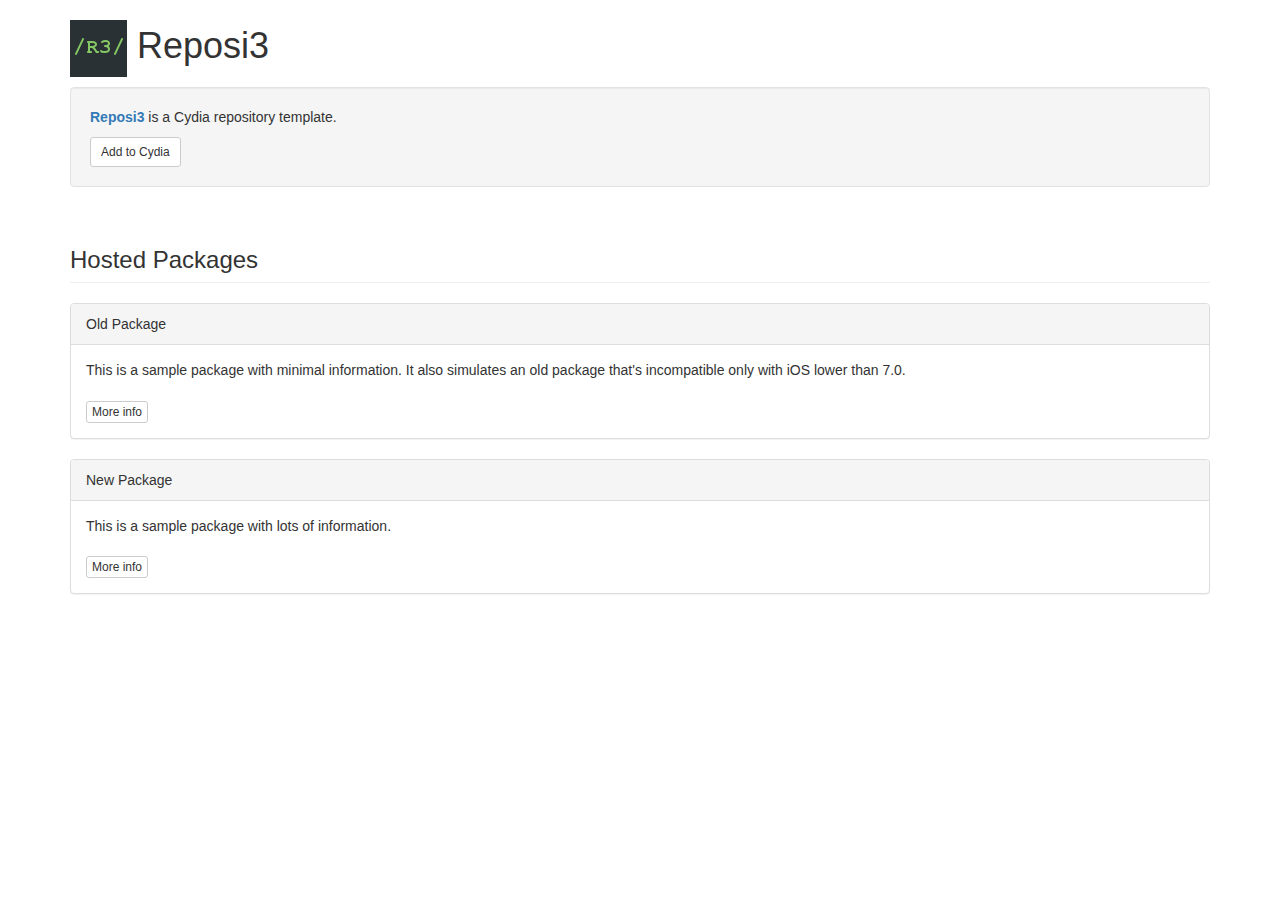
==== repo/index.html @ 71db7492 "New template in repo folder" ====
<!DOCTYPE html>
<html lang="en">
<head>
  <title>Reposi3</title>
  <meta charset="utf-8">
  <meta name="viewport" content="width=device-width, initial-scale=1">
  <link rel="stylesheet" href="https://maxcdn.bootstrapcdn.com/bootstrap/3.3.5/css/bootstrap.min.css">
  <script src="https://ajax.googleapis.com/ajax/libs/jquery/2.1.3/jquery.min.js"></script>
</head>
<body>

<div class="container">
	<h1><img src="CydiaIcon.png"> Reposi3</h1>
</div>

<div class="container">
	<div class="well">
		<p><span class="text-primary"><b>Reposi3</span></b> is a Cydia repository template.</p>
		<a class="btn btn-sm btn-default" href="cydia://url/https://cydia.saurik.com/api/share#?source=https://supermamon.github.io/Reposi3/">Add to Cydia</a>
	</div>
</div>

<div class="container">
  <h3 id="wells" class="page-header">Hosted Packages</h3>
</div>

<div class="container">
	<div class="panel panel-default">
	  <div class="panel-heading">Old Package</div>
	  <div class="panel-body">
		This is a sample package with minimal information. 
		It also simulates an old package that's incompatible only with iOS lower than 7.0.<br /><br />
		<a class="btn btn-xs btn-default" href="depictions/?p=com.supermamon.oldpackage">More info</a>
	  </div>
	</div>
	
	<div class="panel panel-default">
	  <div class="panel-heading">New Package</div>
	  <div class="panel-body">
		This is a sample package with lots of information.<br /><br />
		<a class="btn btn-xs btn-default" href="depictions/?p=com.supermamon.newpackage">More info</a>
	  </div>
	</div>
</div>

</body>
</html>
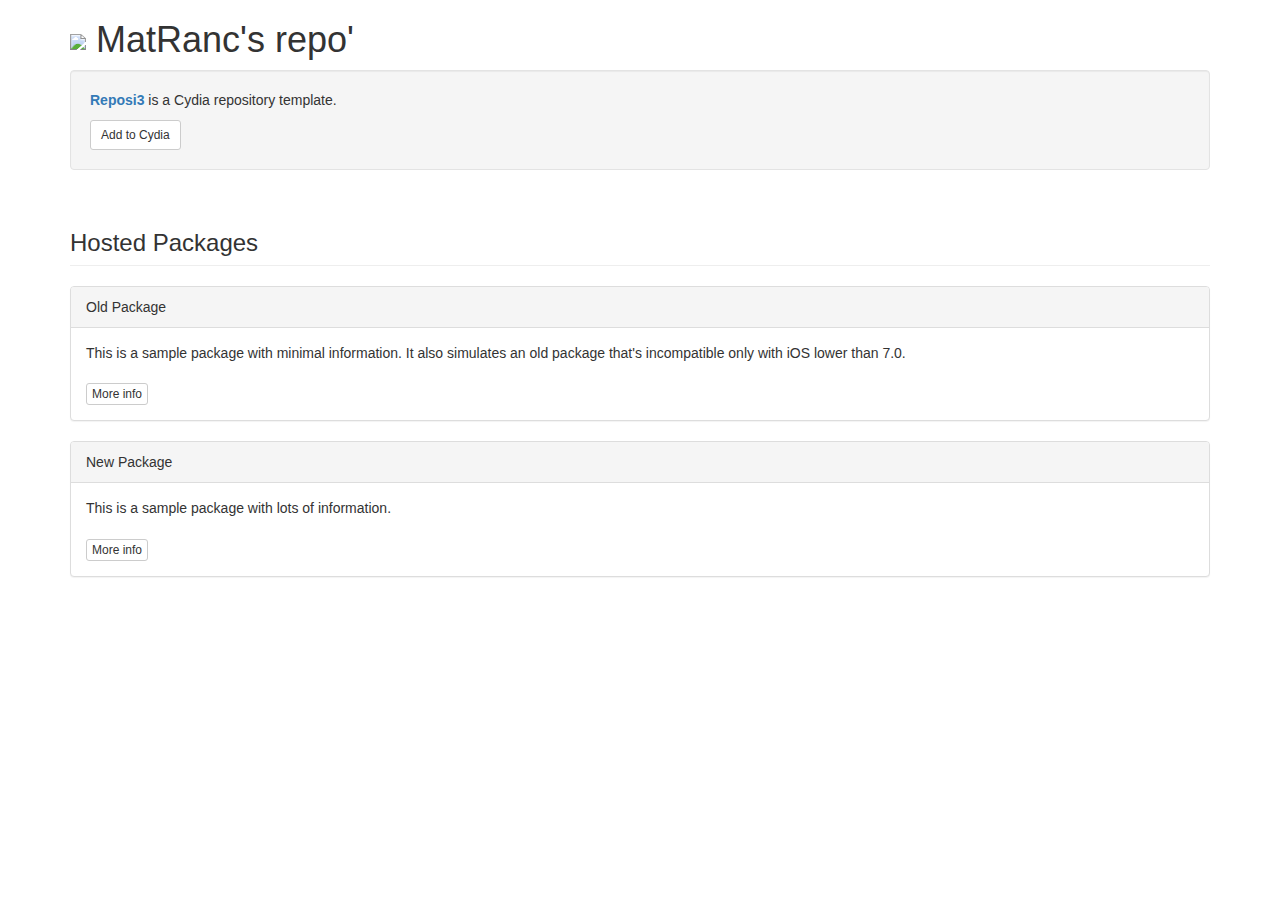
==== commit f612810d: "changed names" ====
--- a/repo/index.html
+++ b/repo/index.html
@@ -1,7 +1,7 @@
 <!DOCTYPE html>
 <html lang="en">
 <head>
-  <title>Reposi3</title>
+  <title>MatRanc's repo'</title>
   <meta charset="utf-8">
   <meta name="viewport" content="width=device-width, initial-scale=1">
   <link rel="stylesheet" href="https://maxcdn.bootstrapcdn.com/bootstrap/3.3.5/css/bootstrap.min.css">
@@ -10,7 +10,7 @@
 <body>
 
 <div class="container">
-	<h1><img src="CydiaIcon.png"> Reposi3</h1>
+	<h1><img src="CydiaIcon57.png"> MatRanc's repo'</h1>
 </div>
 
 <div class="container">
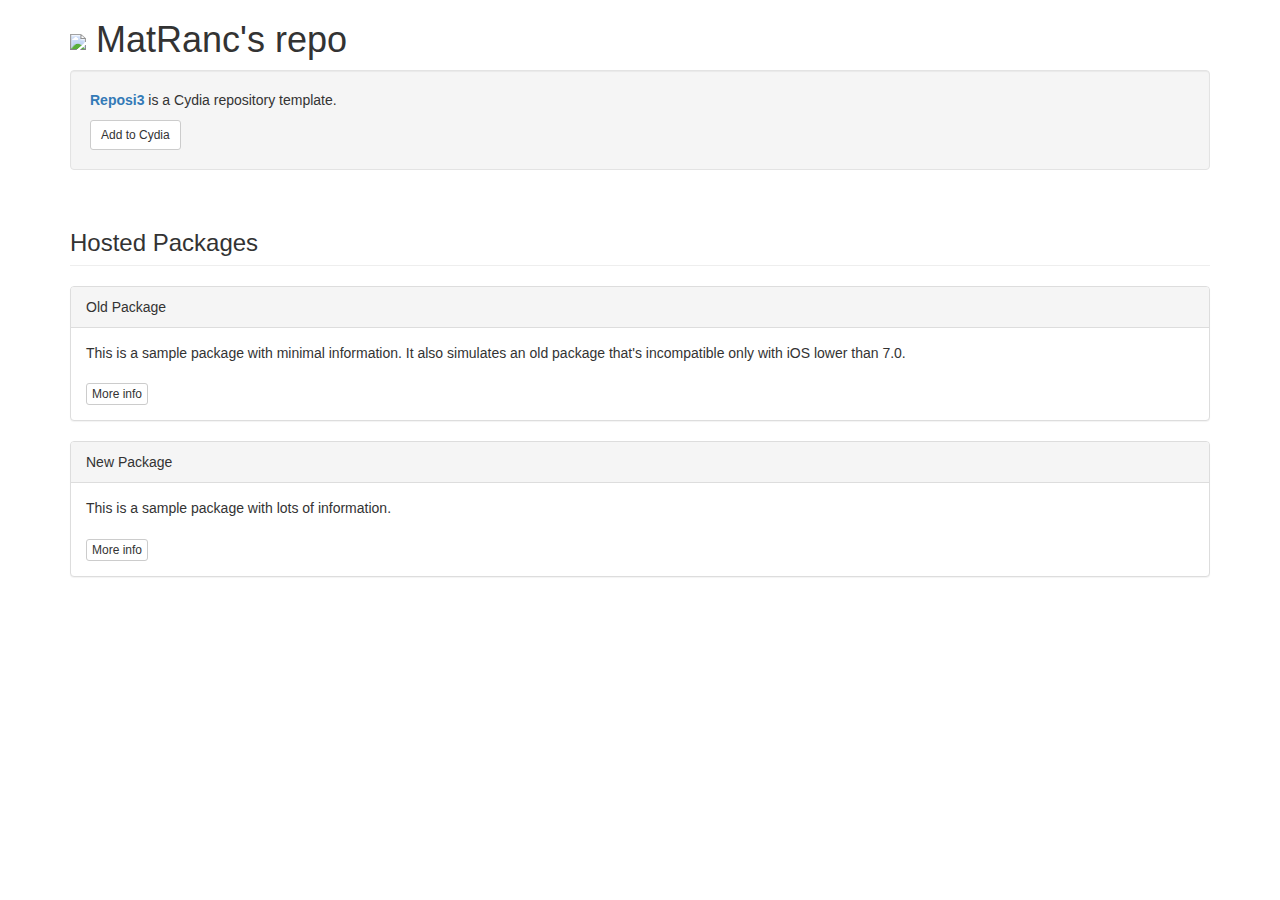
==== commit 7847962a: "added favicons" ====
--- a/repo/index.html
+++ b/repo/index.html
@@ -1,16 +1,23 @@
 <!DOCTYPE html>
 <html lang="en">
 <head>
-  <title>MatRanc's repo'</title>
+  <title>MatRanc's repo </title>
   <meta charset="utf-8">
   <meta name="viewport" content="width=device-width, initial-scale=1">
   <link rel="stylesheet" href="https://maxcdn.bootstrapcdn.com/bootstrap/3.3.5/css/bootstrap.min.css">
   <script src="https://ajax.googleapis.com/ajax/libs/jquery/2.1.3/jquery.min.js"></script>
+  <link rel="apple-touch-icon" sizes="180x180" href="/apple-touch-icon.png">
+  <link rel="icon" type="image/png" sizes="32x32" href="/favicon-32x32.png">
+  <link rel="icon" type="image/png" sizes="16x16" href="/favicon-16x16.png">
+  <link rel="manifest" href="/site.webmanifest">
+  <link rel="mask-icon" href="/safari-pinned-tab.svg" color="#5bbad5">
+  <meta name="msapplication-TileColor" content="#2d89ef">
+  <meta name="theme-color" content="#ffffff">
 </head>
 <body>
 
 <div class="container">
-	<h1><img src="CydiaIcon57.png"> MatRanc's repo'</h1>
+	<h1><img src="CydiaIcon57.png"> MatRanc's repo </h1>
 </div>
 
 <div class="container">
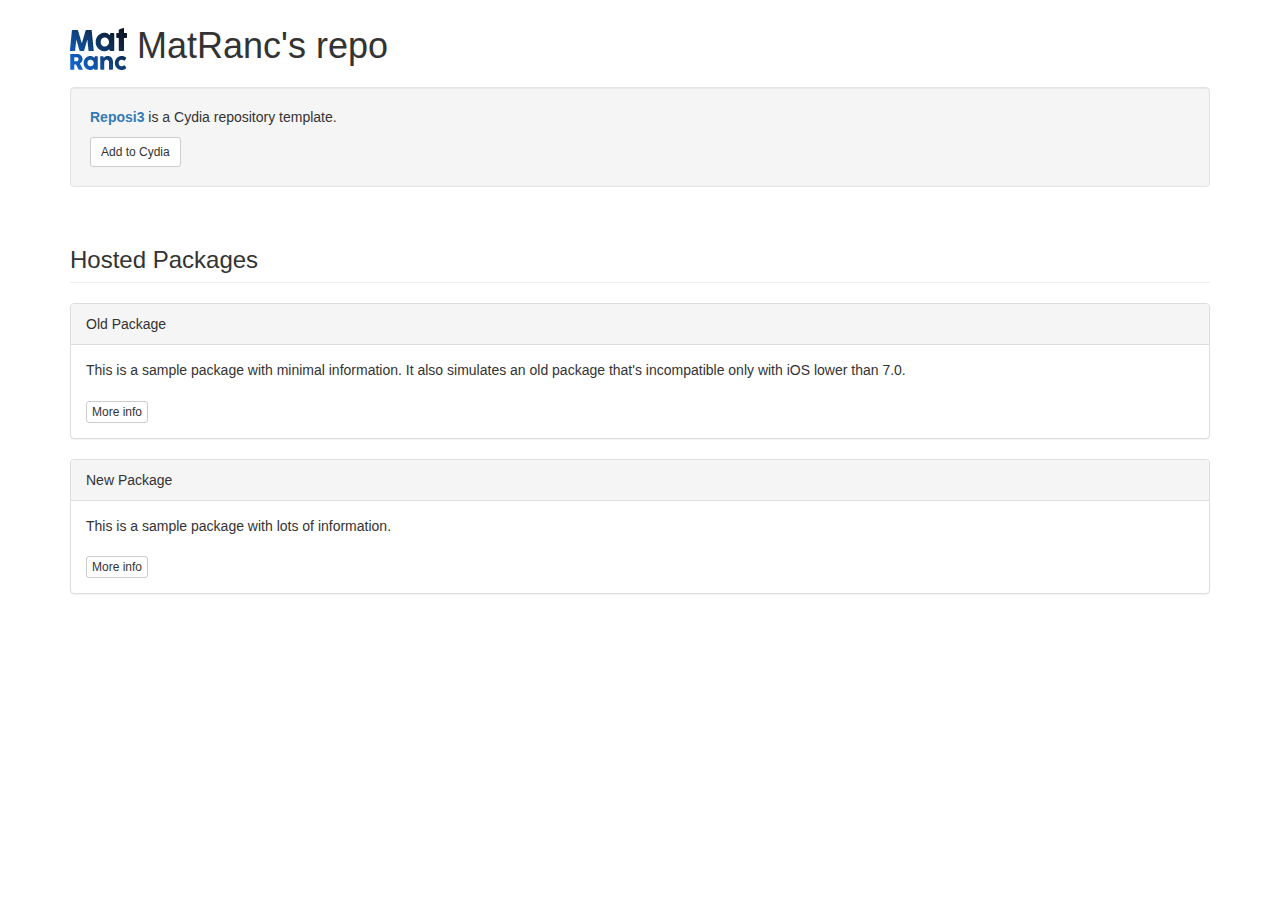
==== commit ed806f84: "revert manually pt2" ====
--- a/repo/index.html
+++ b/repo/index.html
@@ -6,13 +6,6 @@
   <meta name="viewport" content="width=device-width, initial-scale=1">
   <link rel="stylesheet" href="https://maxcdn.bootstrapcdn.com/bootstrap/3.3.5/css/bootstrap.min.css">
   <script src="https://ajax.googleapis.com/ajax/libs/jquery/2.1.3/jquery.min.js"></script>
-  <link rel="apple-touch-icon" sizes="180x180" href="/apple-touch-icon.png">
-  <link rel="icon" type="image/png" sizes="32x32" href="/favicon-32x32.png">
-  <link rel="icon" type="image/png" sizes="16x16" href="/favicon-16x16.png">
-  <link rel="manifest" href="/site.webmanifest">
-  <link rel="mask-icon" href="/safari-pinned-tab.svg" color="#5bbad5">
-  <meta name="msapplication-TileColor" content="#2d89ef">
-  <meta name="theme-color" content="#ffffff">
 </head>
 <body>
 
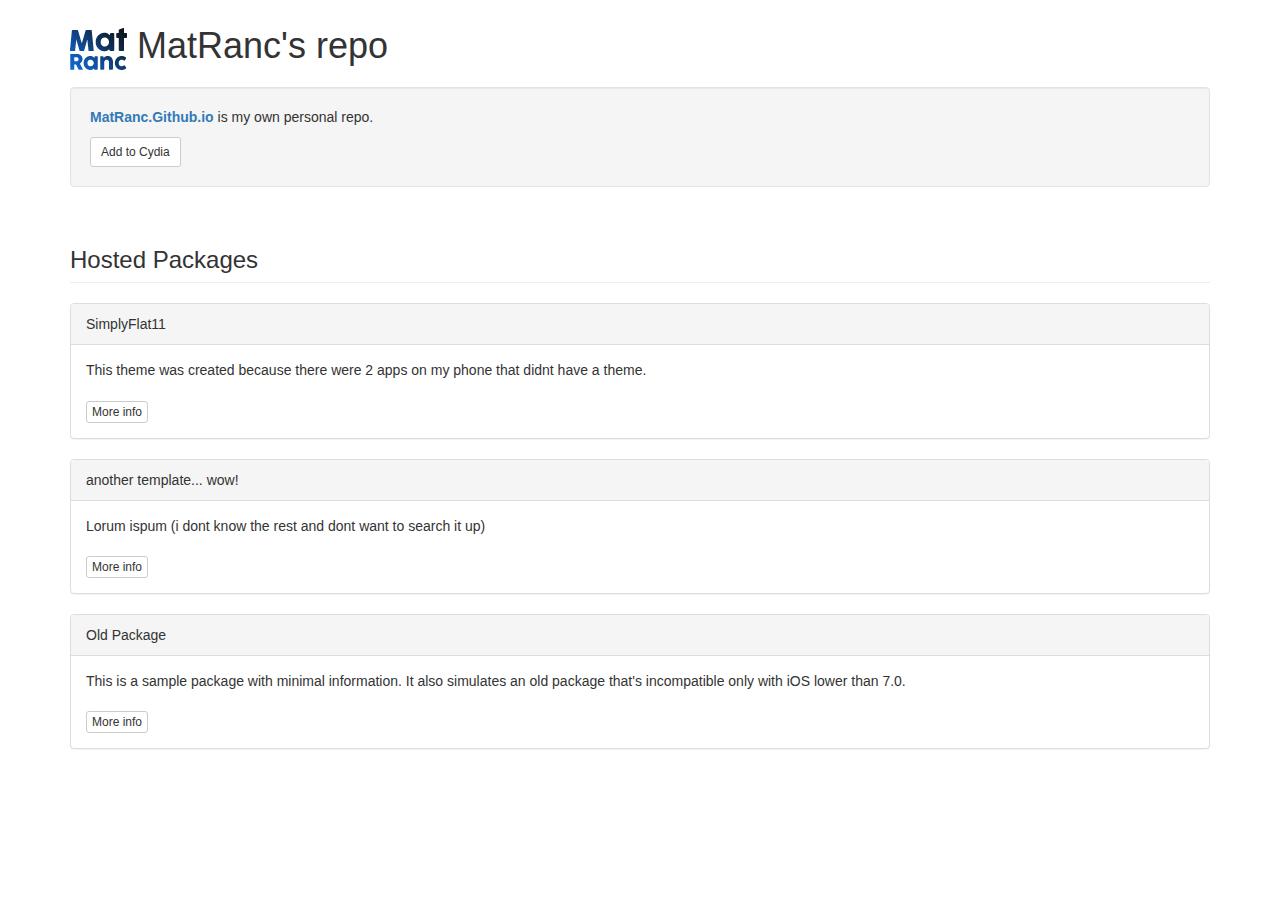
==== commit fb544a58: "added new spot for simplyflat11 in depictions" ====
--- a/repo/index.html
+++ b/repo/index.html
@@ -15,8 +15,8 @@
 
 <div class="container">
 	<div class="well">
-		<p><span class="text-primary"><b>Reposi3</span></b> is a Cydia repository template.</p>
-		<a class="btn btn-sm btn-default" href="cydia://url/https://cydia.saurik.com/api/share#?source=https://supermamon.github.io/Reposi3/">Add to Cydia</a>
+		<p><span class="text-primary"><b>MatRanc.Github.io</span></b> is my own personal repo.</p>
+		<a class="btn btn-sm btn-default" href="cydia://url/https://cydia.saurik.com/api/share#?source=https://matranc.github.io/repo/">Add to Cydia</a>
 	</div>
 </div>
 
@@ -26,6 +26,22 @@
 
 <div class="container">
 	<div class="panel panel-default">
+	  <div class="panel-heading">SimplyFlat11</div>
+	  <div class="panel-body">
+		This theme was created because there were 2 apps on my phone that didnt have a theme.<br /><br />
+		<a class="btn btn-xs btn-default" href="depictions/?p=com.matranc.simplyflat11">More info</a>
+	  </div>
+	</div>
+	
+	<div class="panel panel-default">
+	  <div class="panel-heading">another template... wow! </div>
+	  <div class="panel-body">
+		Lorum ispum (i dont know the rest and dont want to search it up)<br /><br />
+		<a class="btn btn-xs btn-default" href="depictions/?p=com.supermamon.newpackage">More info</a>
+	  </div>
+	</div>
+	
+	<div class="panel panel-default">
 	  <div class="panel-heading">Old Package</div>
 	  <div class="panel-body">
 		This is a sample package with minimal information. 
@@ -33,14 +49,6 @@
 		<a class="btn btn-xs btn-default" href="depictions/?p=com.supermamon.oldpackage">More info</a>
 	  </div>
 	</div>
-	
-	<div class="panel panel-default">
-	  <div class="panel-heading">New Package</div>
-	  <div class="panel-body">
-		This is a sample package with lots of information.<br /><br />
-		<a class="btn btn-xs btn-default" href="depictions/?p=com.supermamon.newpackage">More info</a>
-	  </div>
-	</div>
 </div>
 
 </body>
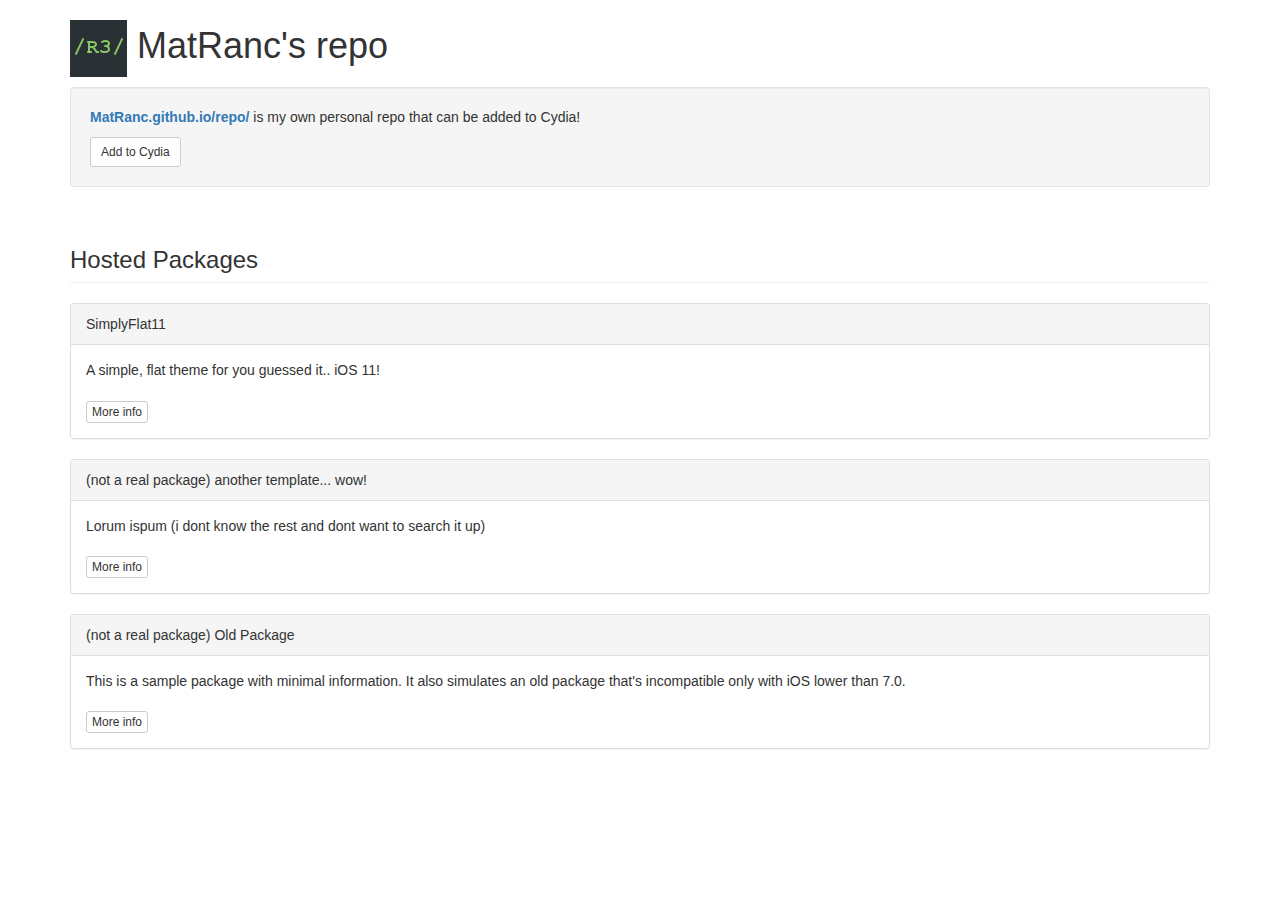
==== commit 9ca346ca: "not real" ====
--- a/repo/index.html
+++ b/repo/index.html
@@ -10,12 +10,12 @@
 <body>
 
 <div class="container">
-	<h1><img src="CydiaIcon57.png"> MatRanc's repo </h1>
+	<h1><img src="CydiaIcon.png"> MatRanc's repo </h1>
 </div>
 
 <div class="container">
 	<div class="well">
-		<p><span class="text-primary"><b>MatRanc.Github.io</span></b> is my own personal repo.</p>
+		<p><span class="text-primary"><b>MatRanc.github.io/repo/</span></b> is my own personal repo that can be added to Cydia!</p>
 		<a class="btn btn-sm btn-default" href="cydia://url/https://cydia.saurik.com/api/share#?source=https://matranc.github.io/repo/">Add to Cydia</a>
 	</div>
 </div>
@@ -28,13 +28,13 @@
 	<div class="panel panel-default">
 	  <div class="panel-heading">SimplyFlat11</div>
 	  <div class="panel-body">
-		This theme was created because there were 2 apps on my phone that didnt have a theme.<br /><br />
+		A simple, flat theme for you guessed it.. iOS 11!<br /><br />
 		<a class="btn btn-xs btn-default" href="depictions/?p=com.matranc.simplyflat11">More info</a>
 	  </div>
 	</div>
 	
 	<div class="panel panel-default">
-	  <div class="panel-heading">another template... wow! </div>
+	  <div class="panel-heading">(not a real package) another template... wow! </div>
 	  <div class="panel-body">
 		Lorum ispum (i dont know the rest and dont want to search it up)<br /><br />
 		<a class="btn btn-xs btn-default" href="depictions/?p=com.supermamon.newpackage">More info</a>
@@ -42,7 +42,7 @@
 	</div>
 	
 	<div class="panel panel-default">
-	  <div class="panel-heading">Old Package</div>
+	  <div class="panel-heading">(not a real package) Old Package</div>
 	  <div class="panel-body">
 		This is a sample package with minimal information. 
 		It also simulates an old package that's incompatible only with iOS lower than 7.0.<br /><br />
